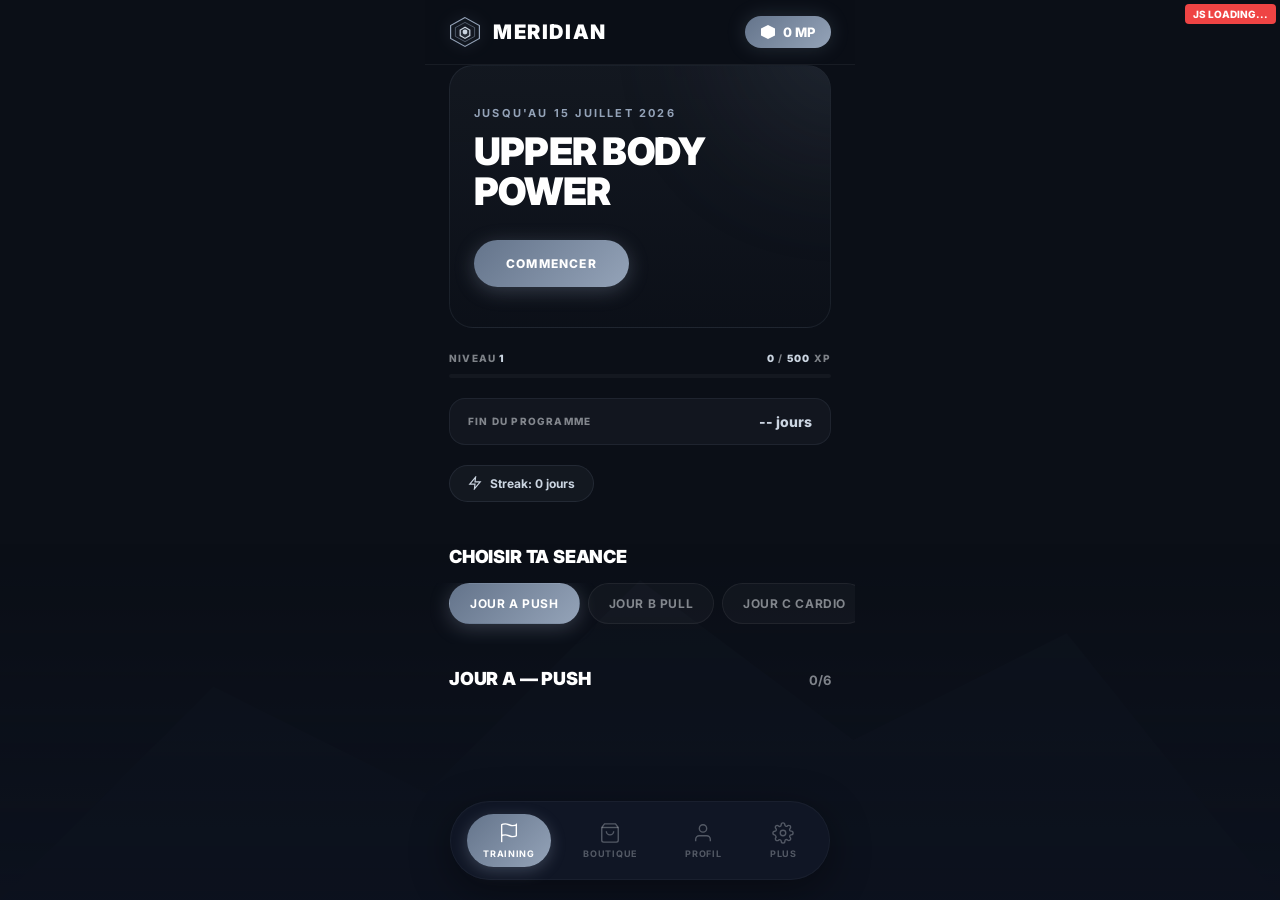
==== index.html @ 2ce43841 "Rename meridian.html to index.html" ====
<!DOCTYPE html>
<html lang="fr">
<head>
<meta charset="UTF-8">
<meta name="viewport" content="width=device-width, initial-scale=1.0, maximum-scale=1.0, user-scalable=no, viewport-fit=cover">
<meta name="apple-mobile-web-app-capable" content="yes">
<meta name="apple-mobile-web-app-status-bar-style" content="black-translucent">
<title>MERIDIAN</title>
<link rel="stylesheet" href="meridian.css">
</head>
<body>
<div id="js-debug">JS LOADING...</div>
<div id="app">

<!-- SCREEN: TRAINING -->
<div class="screen active" id="screen-training">
<div class="top-bar">
  <div class="logo-wrap">
    <svg class="logo-svg" viewBox="0 0 40 40" fill="none">
      <path d="M20 2L2 12v16l18 10 18-10V12L20 2z" stroke="#94a3b8" stroke-width="1.5" fill="none"/>
      <path d="M20 8L8 14.5v11L20 32l12-6.5v-11L20 8z" stroke="#94a3b8" stroke-width="1" fill="none" opacity="0.6"/>
      <path d="M20 14l-6 3.5v7L20 28l6-3.5v-7L20 14z" stroke="#cbd5e1" stroke-width="1.5" fill="rgba(203,213,225,0.1)"/>
      <circle cx="20" cy="20" r="3" fill="#cbd5e1"/>
    </svg>
    <div class="logo-text">MERIDIAN</div>
  </div>
  <div class="mp-balance"><div class="mp-icon"></div><div class="mp-val" id="mp-balance">0 MP</div></div>
</div>
<div class="hero">
  <div class="hero-content">
    <div class="hero-label">Jusqu'au 15 Juillet 2026</div>
    <div class="hero-title" id="hero-program-title">Upper Body<br>Power</div>
    <button class="hero-cta" id="btn-scroll">COMMENCER</button>
  </div>
</div>
<div class="level-bar">
  <div class="level-info"><div class="level-txt">Niveau <span id="user-level">1</span></div><div class="level-txt"><span id="xp-current">0</span> / <span id="xp-next">500</span> XP</div></div>
  <div class="level-track"><div class="level-fill" id="level-fill" style="width:0%"></div></div>
</div>
<div class="countdown-bar">
  <div class="countdown-label">Fin du programme</div>
  <div class="countdown-val" id="countdown-timer">-- jours</div>
</div>
<div class="streak"><svg viewBox="0 0 24 24" fill="none" stroke="currentColor" stroke-width="2"><path d="M13 2L3 14h9l-1 8 10-12h-9l1-8z"/></svg><span id="streak-count">Streak: 0 jours</span></div>
<div class="sec-head"><div class="sec-title">Choisir ta seance</div></div>
<div class="day-selector">
  <button class="day-pill active" data-day="A">Jour A Push</button>
  <button class="day-pill" data-day="B">Jour B Pull</button>
  <button class="day-pill" data-day="C">Jour C Cardio</button>
  <button class="day-pill" data-day="D">Jour D Abdos</button>
</div>
<div class="sec-head"><div class="sec-title" id="ex-title">Jour A — Push</div><div class="sec-count" id="ex-count">0/6</div></div>
<div id="ex-list"></div>
</div>

<!-- SCREEN: SHOP -->
<div class="screen" id="screen-shop">
<div class="top-bar">
  <div class="logo-wrap">
    <svg class="logo-svg" viewBox="0 0 40 40" fill="none">
      <path d="M20 2L2 12v16l18 10 18-10V12L20 2z" stroke="#94a3b8" stroke-width="1.5" fill="none"/>
      <path d="M20 8L8 14.5v11L20 32l12-6.5v-11L20 8z" stroke="#94a3b8" stroke-width="1" fill="none" opacity="0.6"/>
      <path d="M20 14l-6 3.5v7L20 28l6-3.5v-7L20 14z" stroke="#cbd5e1" stroke-width="1.5" fill="rgba(203,213,225,0.1)"/>
      <circle cx="20" cy="20" r="3" fill="#cbd5e1"/>
    </svg>
    <div class="logo-text">BOUTIQUE</div>
  </div>
  <div class="mp-balance"><div class="mp-icon"></div><div class="mp-val" id="mp-balance-shop">0 MP</div></div>
</div>
<div class="sec-head"><div class="sec-title">Categories</div></div>
<div class="shop-cats">
  <button class="shop-cat a" data-cat="all">Tout</button>
  <button class="shop-cat" data-cat="snack">Snack</button>
  <button class="shop-cat" data-cat="clothes">Vetements</button>
  <button class="shop-cat" data-cat="shoes">Chaussures</button>
  <button class="shop-cat" data-cat="other">Autres</button>
</div>
<div class="shop-grid" id="shop-grid"></div>
<div style="height:40px"></div>
<div class="sec-head"><div class="sec-title">Inventaire</div></div>
<div class="hist-list" id="inventory-list" style="padding-bottom:20px"></div>
</div>

<!-- SCREEN: PROFILE -->
<div class="screen" id="screen-profile">
<div class="top-bar">
  <div class="logo-wrap">
    <svg class="logo-svg" viewBox="0 0 40 40" fill="none">
      <path d="M20 2L2 12v16l18 10 18-10V12L20 2z" stroke="#94a3b8" stroke-width="1.5" fill="none"/>
      <path d="M20 8L8 14.5v11L20 32l12-6.5v-11L20 8z" stroke="#94a3b8" stroke-width="1" fill="none" opacity="0.6"/>
      <path d="M20 14l-6 3.5v7L20 28l6-3.5v-7L20 14z" stroke="#cbd5e1" stroke-width="1.5" fill="rgba(203,213,225,0.1)"/>
      <circle cx="20" cy="20" r="3" fill="#cbd5e1"/>
    </svg>
    <div class="logo-text">PROFIL</div>
  </div>
  <div class="mp-balance"><div class="mp-icon"></div><div class="mp-val" id="mp-balance-profile">0 MP</div></div>
</div>
<div class="sec-head"><div class="sec-title">Statistiques</div></div>
<div class="stats-grid">
  <div class="stat-card"><div class="stat-v" id="stat-workouts">0</div><div class="stat-l">Seances</div></div>
  <div class="stat-card"><div class="stat-v" id="stat-minutes">0</div><div class="stat-l">Minutes</div></div>
  <div class="stat-card"><div class="stat-v" id="stat-mp-earned">0</div><div class="stat-l">MP Gagnes</div></div>
  <div class="stat-card"><div class="stat-v" id="stat-streak">0</div><div class="stat-l">Streak Jours</div></div>
</div>
<div class="sec-head"><div class="sec-title">Historique</div></div>
<div class="hist-list" id="hist-list"></div>
</div>

<!-- SCREEN: SETTINGS -->
<div class="screen" id="screen-settings">
<div class="top-bar">
  <div class="logo-wrap">
    <svg class="logo-svg" viewBox="0 0 40 40" fill="none">
      <path d="M20 2L2 12v16l18 10 18-10V12L20 2z" stroke="#94a3b8" stroke-width="1.5" fill="none"/>
      <path d="M20 8L8 14.5v11L20 32l12-6.5v-11L20 8z" stroke="#94a3b8" stroke-width="1" fill="none" opacity="0.6"/>
      <path d="M20 14l-6 3.5v7L20 28l6-3.5v-7L20 14z" stroke="#cbd5e1" stroke-width="1.5" fill="rgba(203,213,225,0.1)"/>
      <circle cx="20" cy="20" r="3" fill="#cbd5e1"/>
    </svg>
    <div class="logo-text">PARAMETRES</div>
  </div>
</div>
<div style="padding:24px;">
  <div style="font-size:15px;font-weight:800;color:#fff;margin-bottom:16px;letter-spacing:-0.01em;text-transform:uppercase;">A propos de Meridian Points</div>
  <p style="font-size:14px;color:var(--text-dim);line-height:1.7;margin-bottom:24px;font-weight:500;">1 MP = 0.01 EUR (1 centime). Gagne des MP en completant tes exercices et echange-les contre des recompenses dans la boutique. Le programme se termine mi-juillet.</p>
  <div style="font-size:15px;font-weight:800;color:#fff;margin-bottom:16px;letter-spacing:-0.01em;text-transform:uppercase;">Regles</div>
  <p style="font-size:14px;color:var(--text-dim);line-height:1.7;font-weight:500;">
    - Jour A: Push (pecs, epaules, triceps) — MACHINES UNIQUEMENT.<br>
    - Jour B: Pull (dos, biceps) — MACHINES UNIQUEMENT.<br>
    - Jour C: Cardio — Tapis, Stepper, Rameur, Velo elliptique.<br>
    - Jour D: Abdos — MACHINES UNIQUEMENT.<br>
    - Completer un exercice = MP + XP.<br>
    - Streak bonus: +10% MP par jour consecutif.<br>
    - 1 MP = 0.01 EUR.
  </p>
  <button class="btn-p" id="btn-reset" style="margin-top:30px;width:100%;">REINITIALISER LA PROGRESSION</button>
</div>
</div>

<nav class="nav">
<button class="nav-item a" data-screen="training">
  <svg viewBox="0 0 24 24" fill="none" stroke="currentColor" stroke-width="1.5"><path d="M4 15s1-1 4-1 5 2 8 2 4-1 4-1V3s-1 1-4 1-5-2-8-2-4 1-4 1z"/><line x1="4" y1="22" x2="4" y2="15"/></svg>
  Training
</button>
<button class="nav-item" data-screen="shop">
  <svg viewBox="0 0 24 24" fill="none" stroke="currentColor" stroke-width="1.5"><path d="M6 2L3 6v14a2 2 0 002 2h14a2 2 0 002-2V6l-3-4z"/><line x1="3" y1="6" x2="21" y2="6"/><path d="M16 10a4 4 0 01-8 0"/></svg>
  Boutique
</button>
<button class="nav-item" data-screen="profile">
  <svg viewBox="0 0 24 24" fill="none" stroke="currentColor" stroke-width="1.5"><path d="M20 21v-2a4 4 0 00-4-4H8a4 4 0 00-4 4v2"/><circle cx="12" cy="7" r="4"/></svg>
  Profil
</button>
<button class="nav-item" data-screen="settings">
  <svg viewBox="0 0 24 24" fill="none" stroke="currentColor" stroke-width="1.5"><circle cx="12" cy="12" r="3"/><path d="M19.4 15a1.65 1.65 0 00.33 1.82l.06.06a2 2 0 010 2.83 2 2 0 01-2.83 0l-.06-.06a1.65 1.65 0 00-1.82-.33 1.65 1.65 0 00-1 1.51V21a2 2 0 01-2 2 2 2 0 01-2-2v-.09A1.65 1.65 0 009 19.4a1.65 1.65 0 00-1.82.33l-.06.06a2 2 0 01-2.83 0 2 2 0 010-2.83l-.06-.06a1.65 1.65 0 00-.33-1.82 1.65 1.65 0 00-1.51-1H3a2 2 0 01-2-2 2 2 0 012-2h.09A1.65 1.65 0 004.6 9a1.65 1.65 0 00-.33-1.82l-.06-.06a2 2 0 010-2.83 2 2 0 012.83 0l.06.06a1.65 1.65 0 001.82.33H9a1.65 1.65 0 001-1.51V3a2 2 0 012-2 2 2 0 012 2v.09a1.65 1.65 0 001 1.51 1.65 1.65 0 001.82-.33l.06-.06a2 2 0 012.83 0 2 2 0 010 2.83l-.06.06a1.65 1.65 0 00-.33 1.82V9a1.65 1.65 0 001.51 1H21a2 2 0 012 2 2 2 0 01-2 2h-.09a1.65 1.65 0 00-1.51 1z"/></svg>
  Plus
</button>
</nav>

<div class="workout" id="workout">
<div class="w-head"><div class="w-title">Exercice en cours</div><button class="w-close" id="w-close">&times;</button></div>
<div class="w-body">
  <div class="timer" id="timer">00:00<span class="ms">.00</span></div>
  <div class="w-name" id="w-name">--</div>
  <div class="w-info" id="w-info">--</div>
  <div class="w-prog"><div class="w-prog-bar" id="w-prog-bar"></div></div>
  <div class="w-actions">
    <button class="btn-p btn-v" id="btn-complete">EXERCICE TERMINE</button>
    <button class="btn-s" id="btn-cancel">Annuler</button>
  </div>
</div>
</div>

<div class="comp" id="comp">
<div class="comp-card">
  <div class="comp-head"><div class="comp-title">Exercice Complete</div><div class="comp-sub" id="comp-sub">--</div></div>
  <div class="comp-mp"><div class="mp-icon"></div><div class="mp-earn" id="comp-mp">+0 MP</div></div>
  <div class="fg"><label class="fl">Poids / Resistance (kg)</label><input type="number" class="fi" id="input-weight" placeholder="Ex: 45"></div>
  <div class="fg"><label class="fl">Ressenti</label><div class="rg"><button class="rb" data-r="1">Facile</button><button class="rb sel" data-r="2">Moyen</button><button class="rb" data-r="3">Dur</button></div></div>
  <div class="fg"><label class="fl">Duree: <span id="comp-time">00:00</span></label></div>
  <button class="btn-p btn-v" id="btn-submit">VALIDER & GAGNER MP</button>
</div>
</div>

<div class="info-modal" id="info-modal">
<div class="info-card">
  <h3 id="info-title">--</h3>
  <p id="info-desc">--</p>
  <div id="info-details"></div>
  <button class="btn-p" id="btn-info-close" style="width:100%;margin-top:20px;">Fermer</button>
</div>
</div>

<div class="toast" id="toast"><div class="mp-icon"></div><div class="toast-txt" id="toast-txt">Notification</div></div>

</div>

<script src="meridian.js"></script>
</body>
</html>
---- meridian.css ----
/* MERIDIAN ARCTIC THEME */
@import url('https://fonts.googleapis.com/css2?family=Inter:wght@300;400;500;600;700;800;900&display=swap');

:root {
  --bg: #0b0f17;
  --bg-light: #111827;
  --card: rgba(255,255,255,0.02);
  --card-border: rgba(255,255,255,0.06);
  --glass: rgba(255,255,255,0.03);
  --text: #f1f5f9;
  --text-dim: rgba(241,245,249,0.5);
  --text-muted: rgba(241,245,249,0.3);
  --accent: #94a3b8;
  --accent-light: #cbd5e1;
  --accent-dark: #64748b;
  --accent-glow: rgba(148,163,184,0.2);
  --gradient-accent: linear-gradient(135deg, #64748b 0%, #94a3b8 100%);
  --gradient-card: linear-gradient(180deg, rgba(148,163,184,0.06) 0%, rgba(148,163,184,0.01) 100%);
  --font: 'Inter', -apple-system, BlinkMacSystemFont, sans-serif;
}

* { margin:0; padding:0; box-sizing:border-box; -webkit-tap-highlight-color: transparent; }
html, body { width:100%; height:100%; overflow:hidden; background:var(--bg); font-family:var(--font); color:var(--text); -webkit-font-smoothing:antialiased; }

#app { width:100%; height:100%; max-width:430px; margin:0 auto; position:relative; overflow:hidden; background:var(--bg); display:flex; flex-direction:column; }

/* Background mountain effect */
#app::before {
  content:''; position:fixed; bottom:0; left:0; right:0; height:40%; 
  background: linear-gradient(to top, rgba(15,23,42,0.9) 0%, transparent 100%),
              url('data:image/svg+xml,<svg xmlns="http://www.w3.org/2000/svg" viewBox="0 0 1200 600"><path d="M0,600 L200,400 L400,500 L600,300 L800,450 L1000,350 L1200,600 Z" fill="%231e293b" opacity="0.3"/></svg>');
  background-size: cover; background-position: bottom; pointer-events:none; z-index:0; opacity:0.4;
}

.screen { flex:1; overflow-y:auto; overflow-x:hidden; -webkit-overflow-scrolling:touch; scrollbar-width:none; display:none; padding-bottom: calc(100px + env(safe-area-inset-bottom, 0px)); position:relative; z-index:1; }
.screen::-webkit-scrollbar { display:none; }
.screen.active { display:block; }

/* TOP BAR */
.top-bar { position:sticky; top:0; z-index:100; background:rgba(11,15,23,0.9); backdrop-filter:blur(20px); padding: calc(env(safe-area-inset-top, 0px) + 16px) 24px 16px; display:flex; align-items:center; justify-content:space-between; border-bottom:1px solid var(--card-border); }
.logo-wrap { display:flex; align-items:center; gap:12px; }
.logo-svg { width:32px; height:32px; filter:drop-shadow(0 0 8px rgba(148,163,184,0.4)); }
.logo-text { font-size:20px; font-weight:900; letter-spacing:0.08em; color:#fff; text-transform:uppercase; }
.mp-balance { display:flex; align-items:center; gap:8px; background:var(--gradient-accent); padding:8px 16px; border-radius:999px; box-shadow:0 0 20px var(--accent-glow); }
.mp-icon { width:14px; height:14px; background:#fff; clip-path:polygon(50% 0%, 100% 25%, 100% 75%, 50% 100%, 0% 75%, 0% 25%); }
.mp-val { font-size:13px; font-weight:800; color:#fff; }

/* HERO */
.hero { position:relative; margin:0 24px 24px; padding:40px 24px; border-radius:24px; overflow:hidden; background:var(--gradient-card); border:1px solid rgba(148,163,184,0.1); }
.hero::after { content:''; position:absolute; top:-50%; right:-30%; width:200px; height:200px; background:var(--accent); filter:blur(80px); opacity:0.15; border-radius:50%; }
.hero-content { position:relative; z-index:2; }
.hero-label { font-size:11px; font-weight:700; letter-spacing:0.2em; text-transform:uppercase; color:var(--accent); margin-bottom:12px; }
.hero-title { font-size:38px; font-weight:900; line-height:1.05; color:#fff; margin-bottom:28px; letter-spacing:-0.02em; text-transform:uppercase; }
.hero-cta { display:inline-flex; align-items:center; gap:10px; background:var(--gradient-accent); color:#fff; border:none; padding:16px 32px; font-family:var(--font); font-size:12px; font-weight:800; letter-spacing:0.1em; text-transform:uppercase; cursor:pointer; border-radius:999px; box-shadow:0 4px 20px rgba(148,163,184,0.3); transition:all 0.2s; }
.hero-cta:active { transform:scale(0.95); }

/* LEVEL */
.level-bar { padding:0 24px 20px; }
.level-info { display:flex; justify-content:space-between; align-items:center; margin-bottom:10px; }
.level-txt { font-size:10px; font-weight:800; letter-spacing:0.12em; text-transform:uppercase; color:var(--text-dim); }
.level-txt span { color:var(--accent-light); font-weight:900; }
.level-track { width:100%; height:4px; background:rgba(255,255,255,0.04); border-radius:999px; position:relative; overflow:hidden; }
.level-fill { position:absolute; left:0; top:0; height:100%; background:var(--gradient-accent); border-radius:999px; width:0%; transition:width 0.6s ease; }

/* COUNTDOWN */
.countdown-bar { margin:0 24px 20px; padding:14px 18px; background:rgba(148,163,184,0.05); border:1px solid rgba(148,163,184,0.1); border-radius:16px; display:flex; align-items:center; justify-content:space-between; }
.countdown-label { font-size:10px; font-weight:800; letter-spacing:0.12em; text-transform:uppercase; color:var(--text-dim); }
.countdown-val { font-size:14px; font-weight:800; color:var(--accent-light); }

/* STREAK */
.streak { display:inline-flex; align-items:center; gap:8px; background:rgba(148,163,184,0.06); border:1px solid rgba(148,163,184,0.12); padding:10px 18px; margin:0 24px 20px; border-radius:999px; }
.streak svg { width:14px; height:14px; color:var(--accent-light); }
.streak span { font-size:12px; font-weight:700; color:var(--accent-light); }

/* DAY SELECTOR */
.day-selector { display:flex; gap:8px; padding:0 24px 20px; overflow-x:auto; scrollbar-width:none; }
.day-selector::-webkit-scrollbar { display:none; }
.day-pill { flex-shrink:0; background:var(--glass); border:1px solid var(--card-border); padding:12px 20px; border-radius:999px; font-family:var(--font); font-size:12px; font-weight:700; color:var(--text-dim); cursor:pointer; transition:all 0.2s; white-space:nowrap; letter-spacing:0.05em; text-transform:uppercase; }
.day-pill.active { background:var(--gradient-accent); color:#fff; border-color:transparent; box-shadow:0 4px 20px rgba(148,163,184,0.3); }

/* SECTION HEADERS */
.sec-head { padding:24px 24px 16px; display:flex; align-items:baseline; justify-content:space-between; }
.sec-title { font-size:18px; font-weight:900; color:#fff; letter-spacing:-0.01em; text-transform:uppercase; }
.sec-count { font-size:13px; color:var(--text-dim); font-weight:700; }

/* EXERCISE CARDS */
.ex-card { background:var(--card); border:1px solid var(--card-border); border-radius:20px; margin:0 24px 14px; padding:24px; position:relative; transition:all 0.2s; overflow:hidden; }
.ex-card::before { content:''; position:absolute; top:0; left:0; right:0; height:2px; background:var(--gradient-accent); opacity:0; transition:opacity 0.2s; }
.ex-card:active::before { opacity:1; }
.ex-card:active { border-color:rgba(148,163,184,0.15); transform:scale(0.98); }
.ex-card.done { opacity:0.35; }
.ex-card.done .ex-name { text-decoration:line-through; color:var(--text-muted); }
.ex-head { display:flex; align-items:flex-start; justify-content:space-between; margin-bottom:16px; position:relative; z-index:1; }
.ex-info { flex:1; }
.ex-cat { font-size:10px; font-weight:800; letter-spacing:0.15em; text-transform:uppercase; color:var(--accent); margin-bottom:8px; }
.ex-name { font-size:18px; font-weight:800; line-height:1.2; color:#fff; margin-bottom:6px; letter-spacing:-0.01em; }
.ex-muscle { font-size:12px; color:var(--text-dim); font-weight:500; }
.ex-mp { display:flex; align-items:center; gap:6px; background:rgba(148,163,184,0.1); padding:8px 14px; border-radius:999px; }
.ex-mp .mp-icon { width:10px; height:10px; background:var(--accent-light); }
.ex-mp .mp-txt { font-size:12px; font-weight:800; color:var(--accent-light); }
.ex-details { display:flex; gap:24px; margin-top:18px; padding-top:18px; border-top:1px solid rgba(255,255,255,0.04); position:relative; z-index:1; }
.det-item { display:flex; flex-direction:column; gap:4px; }
.det-label { font-size:9px; color:var(--text-muted); letter-spacing:0.1em; text-transform:uppercase; font-weight:800; }
.det-val { font-size:14px; font-weight:700; color:#fff; }
.ex-actions { display:flex; gap:10px; margin-top:18px; position:relative; z-index:1; }
.btn-p { flex:1; background:var(--gradient-accent); color:#fff; border:none; padding:14px; font-family:var(--font); font-size:11px; font-weight:800; letter-spacing:0.08em; text-transform:uppercase; cursor:pointer; display:flex; align-items:center; justify-content:center; gap:8px; border-radius:14px; box-shadow:0 4px 15px rgba(148,163,184,0.2); transition:all 0.15s; }
.btn-p:active { transform:scale(0.96); }
.btn-s { flex:1; background:var(--glass); color:#fff; border:1px solid var(--card-border); padding:14px; font-family:var(--font); font-size:11px; font-weight:700; letter-spacing:0.08em; text-transform:uppercase; cursor:pointer; border-radius:14px; transition:all 0.15s; }
.btn-s:active { border-color:rgba(148,163,184,0.2); background:rgba(148,163,184,0.08); }
.btn-v { background:var(--gradient-accent); box-shadow:0 4px 20px rgba(148,163,184,0.3); }

/* WORKOUT TIMER */
.workout { position:fixed; inset:0; z-index:1000; background:var(--bg); display:none; flex-direction:column; }
.workout.active { display:flex; }
.w-head { padding: calc(env(safe-area-inset-top, 0px) + 20px) 24px 20px; display:flex; align-items:center; justify-content:space-between; }
.w-title { font-size:12px; font-weight:800; letter-spacing:0.15em; text-transform:uppercase; color:var(--text-dim); }
.w-close { background:var(--glass); border:1px solid var(--card-border); color:#fff; font-size:20px; cursor:pointer; padding:10px 16px; border-radius:14px; font-family:var(--font); font-weight:700; }
.w-close:active { border-color:rgba(148,163,184,0.2); background:rgba(148,163,184,0.08); }
.w-body { flex:1; display:flex; flex-direction:column; align-items:center; justify-content:center; padding:30px; }
.timer { font-size:80px; font-weight:200; color:#fff; font-variant-numeric:tabular-nums; margin-bottom:30px; text-shadow:0 0 40px rgba(148,163,184,0.4); letter-spacing:-0.02em; }
.timer .ms { font-size:28px; font-weight:300; color:var(--text-dim); }
.w-name { font-size:24px; font-weight:800; color:#fff; margin-bottom:8px; text-align:center; letter-spacing:-0.01em; }
.w-info { font-size:13px; color:var(--text-dim); margin-bottom:50px; text-align:center; font-weight:500; }
.w-prog { width:260px; height:4px; background:rgba(255,255,255,0.04); margin-bottom:50px; border-radius:999px; position:relative; overflow:hidden; }
.w-prog-bar { position:absolute; left:0; top:0; height:100%; background:var(--gradient-accent); width:0%; border-radius:999px; transition:width 0.3s; }
.w-actions { width:100%; max-width:340px; display:flex; flex-direction:column; gap:14px; }

/* COMPLETION MODAL */
.comp { position:fixed; inset:0; z-index:1001; background:rgba(11,15,23,0.97); display:none; align-items:center; justify-content:center; padding:20px; backdrop-filter:blur(20px); }
.comp.active { display:flex; }
.comp-card { background:var(--bg-light); border:1px solid rgba(148,163,184,0.1); border-radius:24px; width:100%; max-width:380px; padding:32px; box-shadow:0 20px 60px rgba(0,0,0,0.5); }
.comp-head { text-align:center; margin-bottom:28px; }
.comp-title { font-size:22px; font-weight:900; color:#fff; margin-bottom:6px; text-transform:uppercase; letter-spacing:0.02em; }
.comp-sub { font-size:13px; color:var(--text-dim); font-weight:500; }
.comp-mp { display:flex; align-items:center; justify-content:center; gap:12px; margin-bottom:28px; padding:20px; background:rgba(148,163,184,0.06); border-radius:16px; border:1px solid rgba(148,163,184,0.1); }
.comp-mp .mp-icon { width:28px; height:28px; background:var(--accent-light); }
.comp-mp .mp-earn { font-size:32px; font-weight:900; color:var(--accent-light); }
.fg { margin-bottom:18px; }
.fl { display:block; font-size:10px; font-weight:800; letter-spacing:0.12em; text-transform:uppercase; color:var(--text-dim); margin-bottom:8px; }
.fi { width:100%; background:rgba(255,255,255,0.03); border:1px solid var(--card-border); color:#fff; padding:16px; font-family:var(--font); font-size:16px; font-weight:600; outline:none; border-radius:14px; transition:all 0.2s; }
.fi:focus { border-color:rgba(148,163,184,0.3); }
.fi::placeholder { color:var(--text-muted); }
.rg { display:flex; gap:10px; margin-bottom:18px; }
.rb { flex:1; background:rgba(255,255,255,0.03); border:1px solid var(--card-border); color:var(--text-dim); padding:16px 8px; font-family:var(--font); font-size:11px; font-weight:700; letter-spacing:0.04em; text-transform:uppercase; cursor:pointer; border-radius:14px; transition:all 0.15s; }
.rb.sel { border-color:var(--accent); color:var(--accent-light); background:rgba(148,163,184,0.08); }

/* SHOP */
.shop-cats { display:flex; gap:8px; padding:0 24px 20px; overflow-x:auto; scrollbar-width:none; }
.shop-cats::-webkit-scrollbar { display:none; }
.shop-cat { flex-shrink:0; background:var(--glass); border:1px solid var(--card-border); padding:12px 20px; font-family:var(--font); font-size:11px; font-weight:700; letter-spacing:0.08em; text-transform:uppercase; color:var(--text-dim); cursor:pointer; white-space:nowrap; border-radius:999px; transition:all 0.15s; }
.shop-cat.a { background:var(--gradient-accent); color:#fff; border-color:transparent; box-shadow:0 4px 20px rgba(148,163,184,0.3); }
.shop-grid { display:grid; grid-template-columns:1fr 1fr; gap:14px; padding:0 24px; }
.shop-item { background:var(--card); border:1px solid var(--card-border); border-radius:20px; overflow:hidden; transition:all 0.2s; }
.shop-item:active { transform:scale(0.97); border-color:rgba(148,163,184,0.15); }
.shop-img { width:100%; height:130px; background:var(--bg-light); display:flex; align-items:center; justify-content:center; overflow:hidden; font-size:60px; }
.shop-info { padding:16px; }
.shop-n { font-size:13px; font-weight:800; color:#fff; margin-bottom:6px; line-height:1.3; letter-spacing:-0.01em; }
.shop-p { display:flex; align-items:center; gap:6px; margin-bottom:4px; }
.shop-p .mp-icon { width:10px; height:10px; background:var(--accent-light); }
.shop-p .pv { font-size:15px; font-weight:900; color:var(--accent-light); }
.shop-e { font-size:11px; color:var(--text-dim); font-weight:500; }
.shop-btn { width:100%; background:var(--gradient-accent); color:#fff; border:none; padding:12px; font-family:var(--font); font-size:11px; font-weight:800; letter-spacing:0.1em; text-transform:uppercase; cursor:pointer; border-radius:12px; margin-top:10px; box-shadow:0 4px 15px rgba(148,163,184,0.2); transition:all 0.15s; }
.shop-btn:active { transform:scale(0.96); }
.shop-btn:disabled { background:rgba(255,255,255,0.03); color:var(--text-muted); box-shadow:none; cursor:not-allowed; }
.shop-btn.owned { background:rgba(34,197,94,0.1); color:#22c55e; border:1px solid rgba(34,197,94,0.2); box-shadow:none; }

/* STATS */
.stats-grid { display:grid; grid-template-columns:1fr 1fr; gap:14px; padding:0 24px 20px; }
.stat-card { background:var(--card); border:1px solid var(--card-border); border-radius:20px; padding:24px 16px; text-align:center; position:relative; overflow:hidden; }
.stat-card::before { content:''; position:absolute; top:0; left:0; right:0; height:2px; background:var(--gradient-accent); opacity:0.4; }
.stat-v { font-size:32px; font-weight:900; color:#fff; margin-bottom:6px; letter-spacing:-0.02em; }
.stat-l { font-size:9px; font-weight:800; letter-spacing:0.15em; text-transform:uppercase; color:var(--text-dim); }

/* HISTORY */
.hist-list { padding:0 24px; }
.hist-item { display:flex; align-items:center; justify-content:space-between; padding:16px 0; border-bottom:1px solid rgba(255,255,255,0.04); }
.hist-left { display:flex; flex-direction:column; gap:4px; }
.hist-ex { font-size:14px; font-weight:800; color:#fff; letter-spacing:-0.01em; }
.hist-meta { font-size:12px; color:var(--text-dim); font-weight:500; }
.hist-mp { display:flex; align-items:center; gap:6px; }
.hist-mp .mp-icon { width:10px; height:10px; background:var(--accent-light); }
.hist-mp .hv { font-size:14px; font-weight:800; color:var(--accent-light); }

/* NAV */
.nav { position:fixed; bottom:20px; left:50%; transform:translateX(-50%); width:calc(100% - 48px); max-width:380px; background:rgba(17,24,39,0.9); backdrop-filter:blur(20px); border:1px solid rgba(255,255,255,0.04); border-radius:999px; display:flex; justify-content:space-around; align-items:center; padding:12px 8px; z-index:100; box-shadow:0 10px 40px rgba(0,0,0,0.4); }
.nav-item { display:flex; flex-direction:column; align-items:center; gap:4px; background:none; border:none; color:var(--text-muted); font-family:var(--font); font-size:9px; font-weight:700; letter-spacing:0.08em; text-transform:uppercase; cursor:pointer; padding:8px 16px; transition:all 0.2s; border-radius:999px; }
.nav-item.a { color:#fff; background:var(--gradient-accent); box-shadow:0 4px 15px rgba(148,163,184,0.3); }
.nav-item svg { width:22px; height:22px; stroke-width:1.5; }

/* TOAST */
.toast { position:fixed; top:calc(60px + env(safe-area-inset-top, 0px)); left:50%; transform:translateX(-50%) translateY(-20px); background:var(--bg-light); border:1px solid rgba(148,163,184,0.2); padding:16px 28px; display:flex; align-items:center; gap:10px; opacity:0; pointer-events:none; transition:all 0.3s; z-index:2000; white-space:nowrap; border-radius:999px; box-shadow:0 10px 40px rgba(0,0,0,0.4); }
.toast.show { opacity:1; transform:translateX(-50%) translateY(0); }
.toast .mp-icon { width:16px; height:16px; background:var(--accent-light); }
.toast-txt { font-size:13px; font-weight:800; color:#fff; }

/* INFO MODAL */
.info-modal { position:fixed; inset:0; z-index:1002; background:rgba(11,15,23,0.97); display:none; align-items:center; justify-content:center; padding:20px; backdrop-filter:blur(20px); }
.info-modal.active { display:flex; }
.info-card { background:var(--bg-light); border:1px solid rgba(148,163,184,0.1); border-radius:24px; width:100%; max-width:380px; max-height:85vh; overflow-y:auto; padding:32px; box-shadow:0 20px 60px rgba(0,0,0,0.5); }
.info-card::-webkit-scrollbar { display:none; }
.info-card h3 { font-size:22px; font-weight:900; color:#fff; margin-bottom:16px; text-transform:uppercase; letter-spacing:0.02em; }
.info-card p { font-size:13px; color:var(--text-dim); line-height:1.7; margin-bottom:14px; font-weight:500; }

/* DEBUG */
#js-debug { position:fixed; top:4px; right:4px; z-index:9999; background:#ef4444; color:#fff; padding:4px 8px; font-size:10px; font-weight:800; border-radius:4px; transition:opacity 0.5s; }
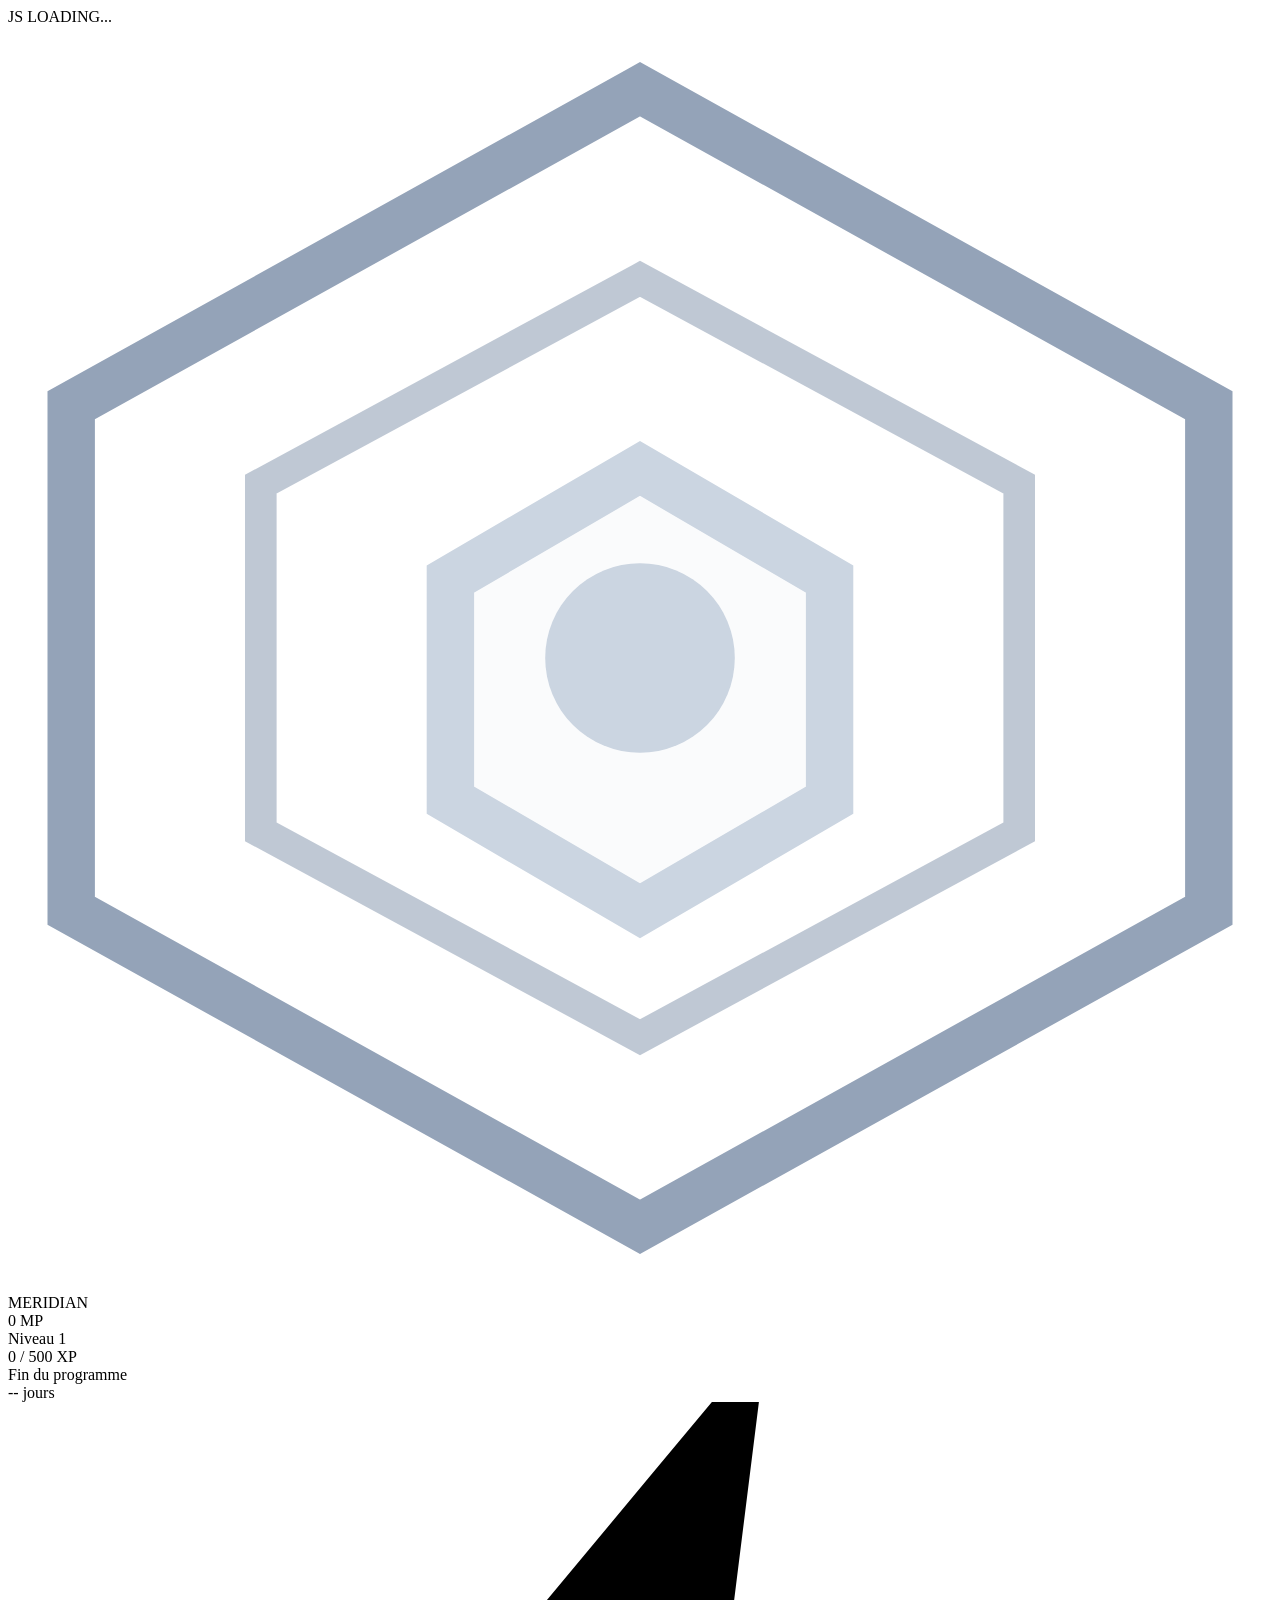
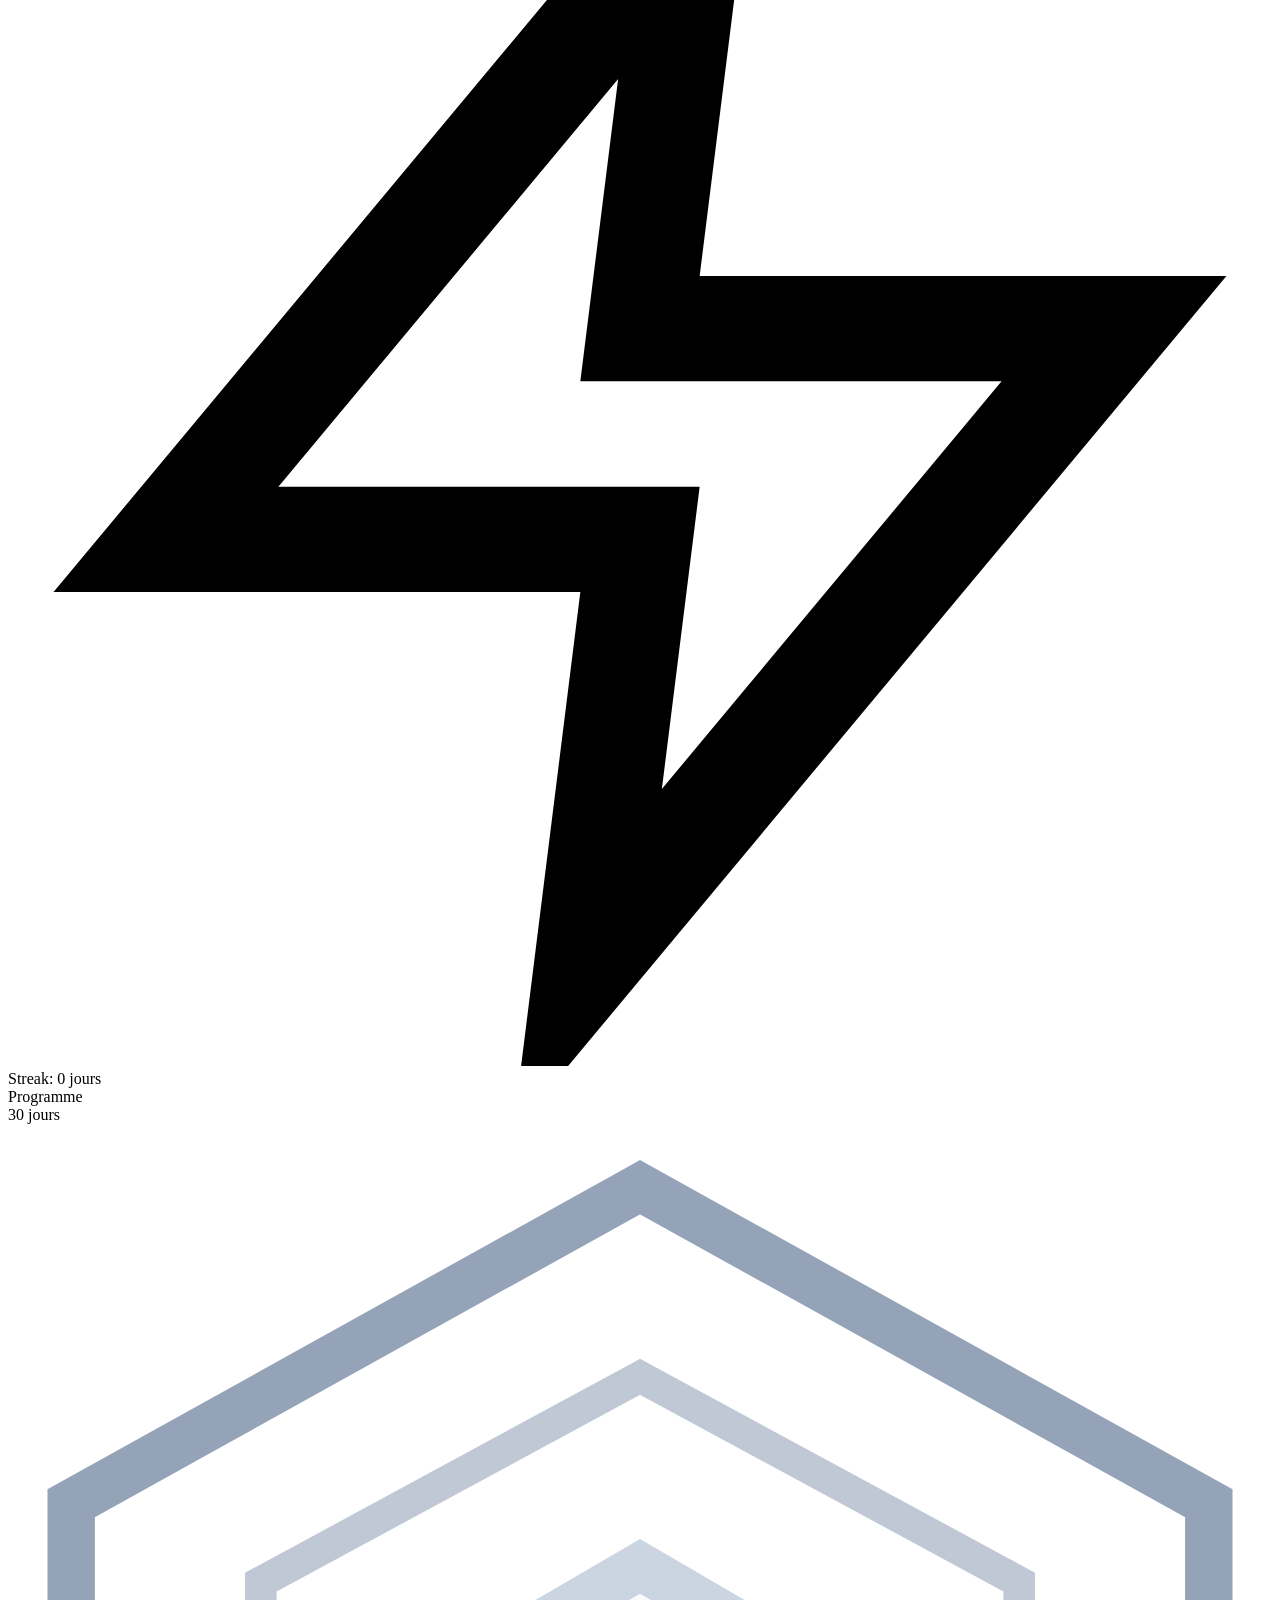
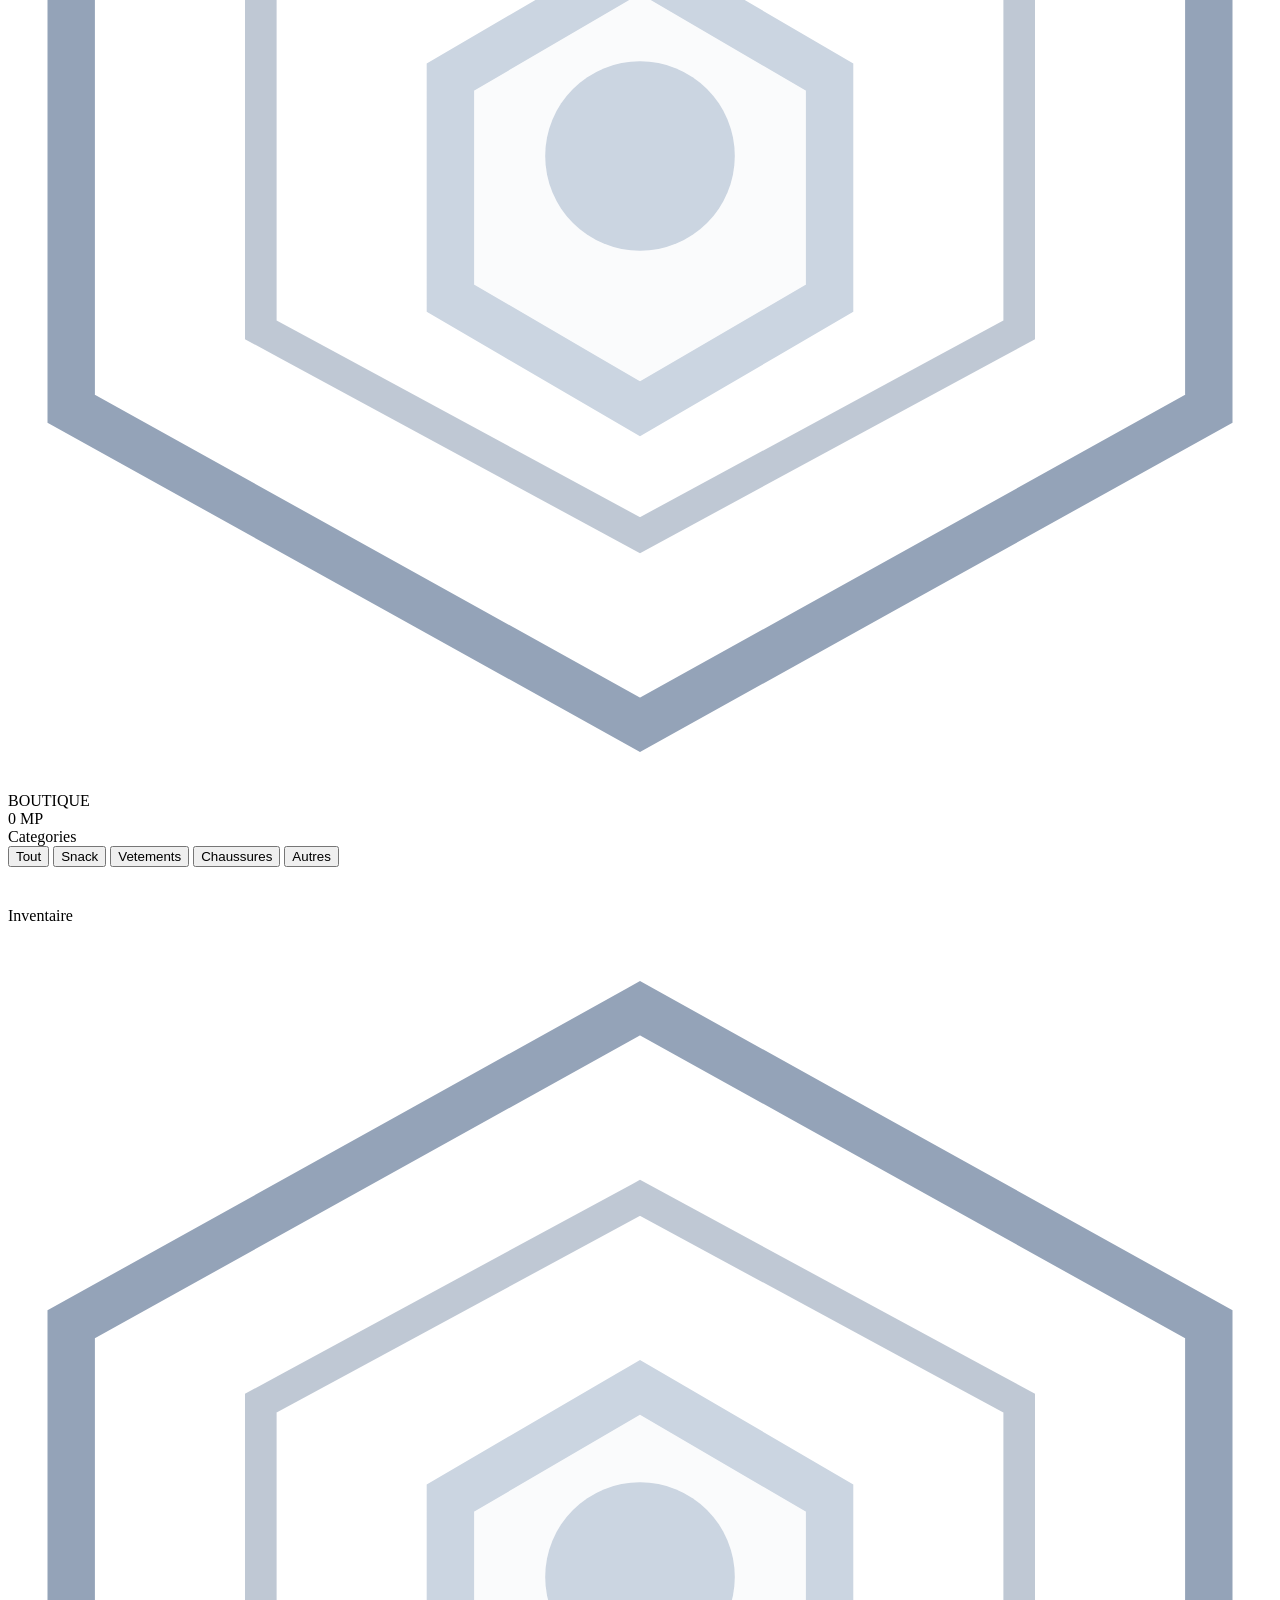
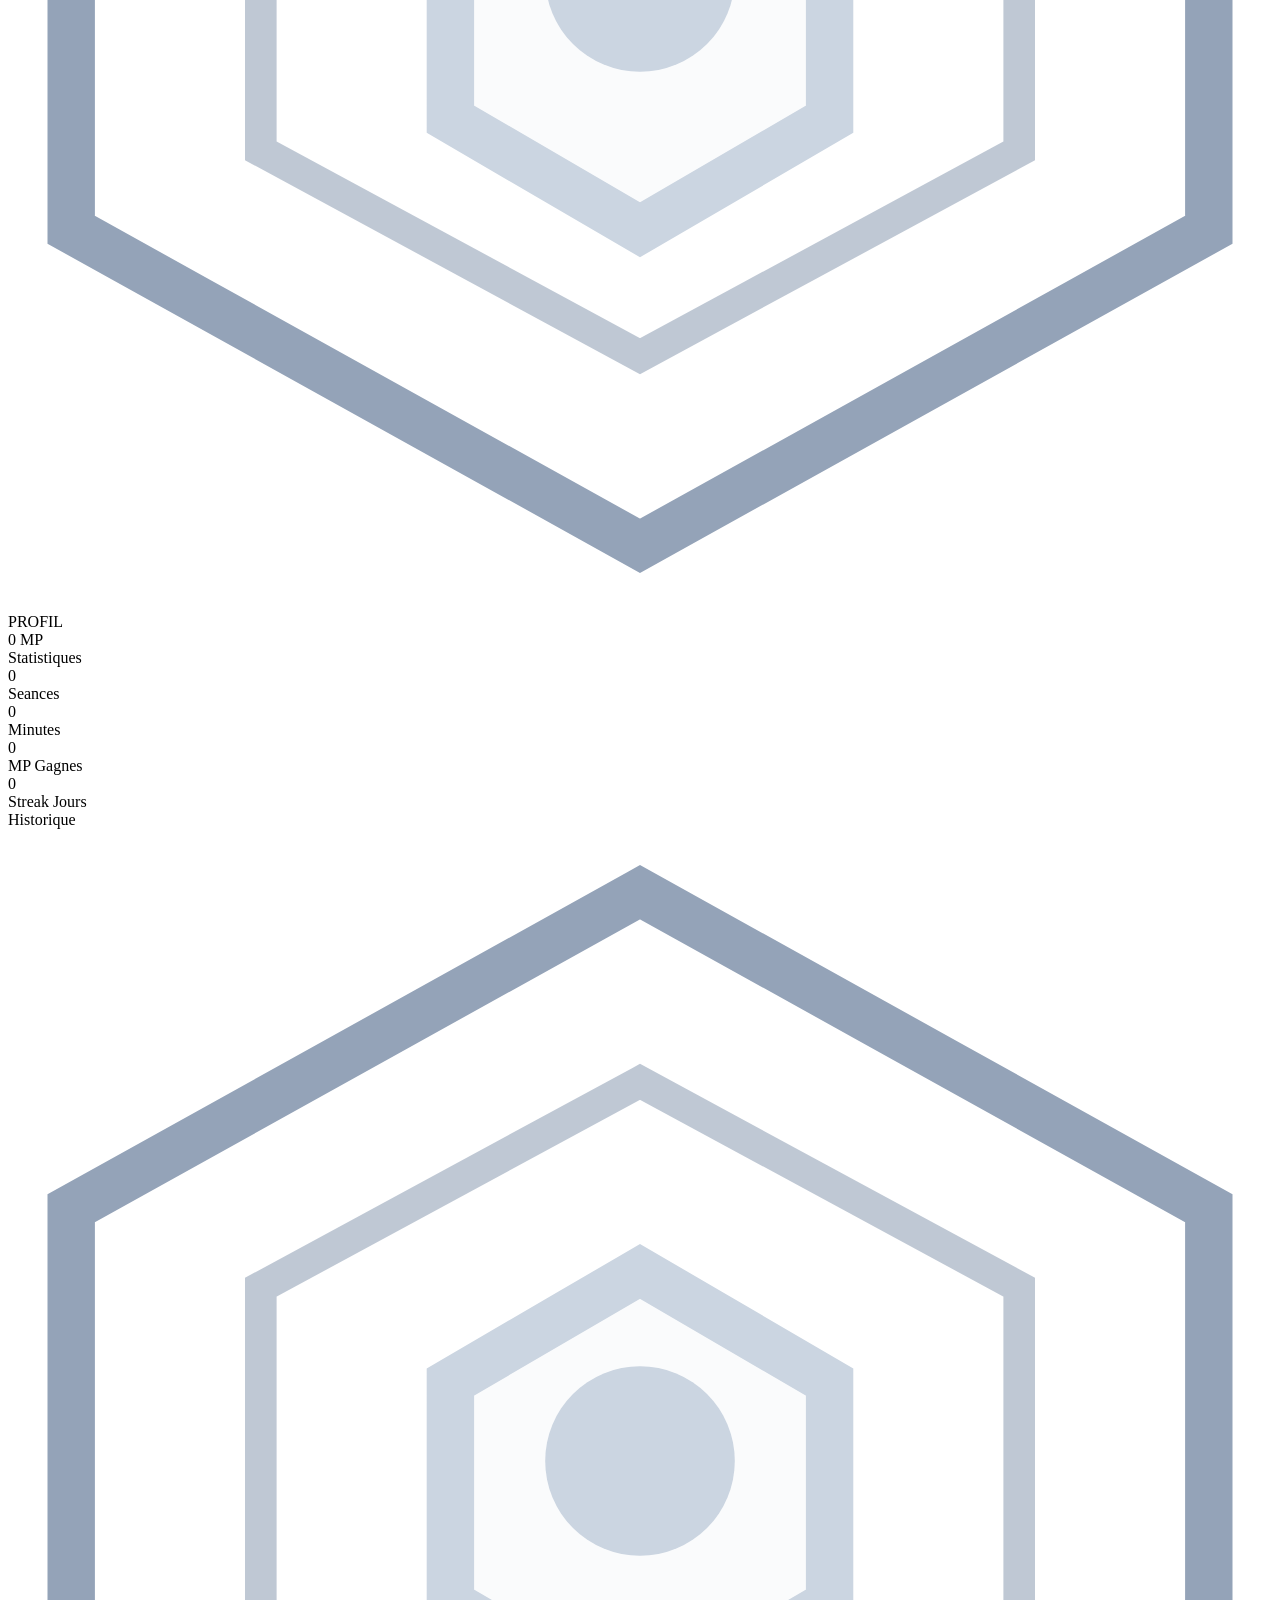
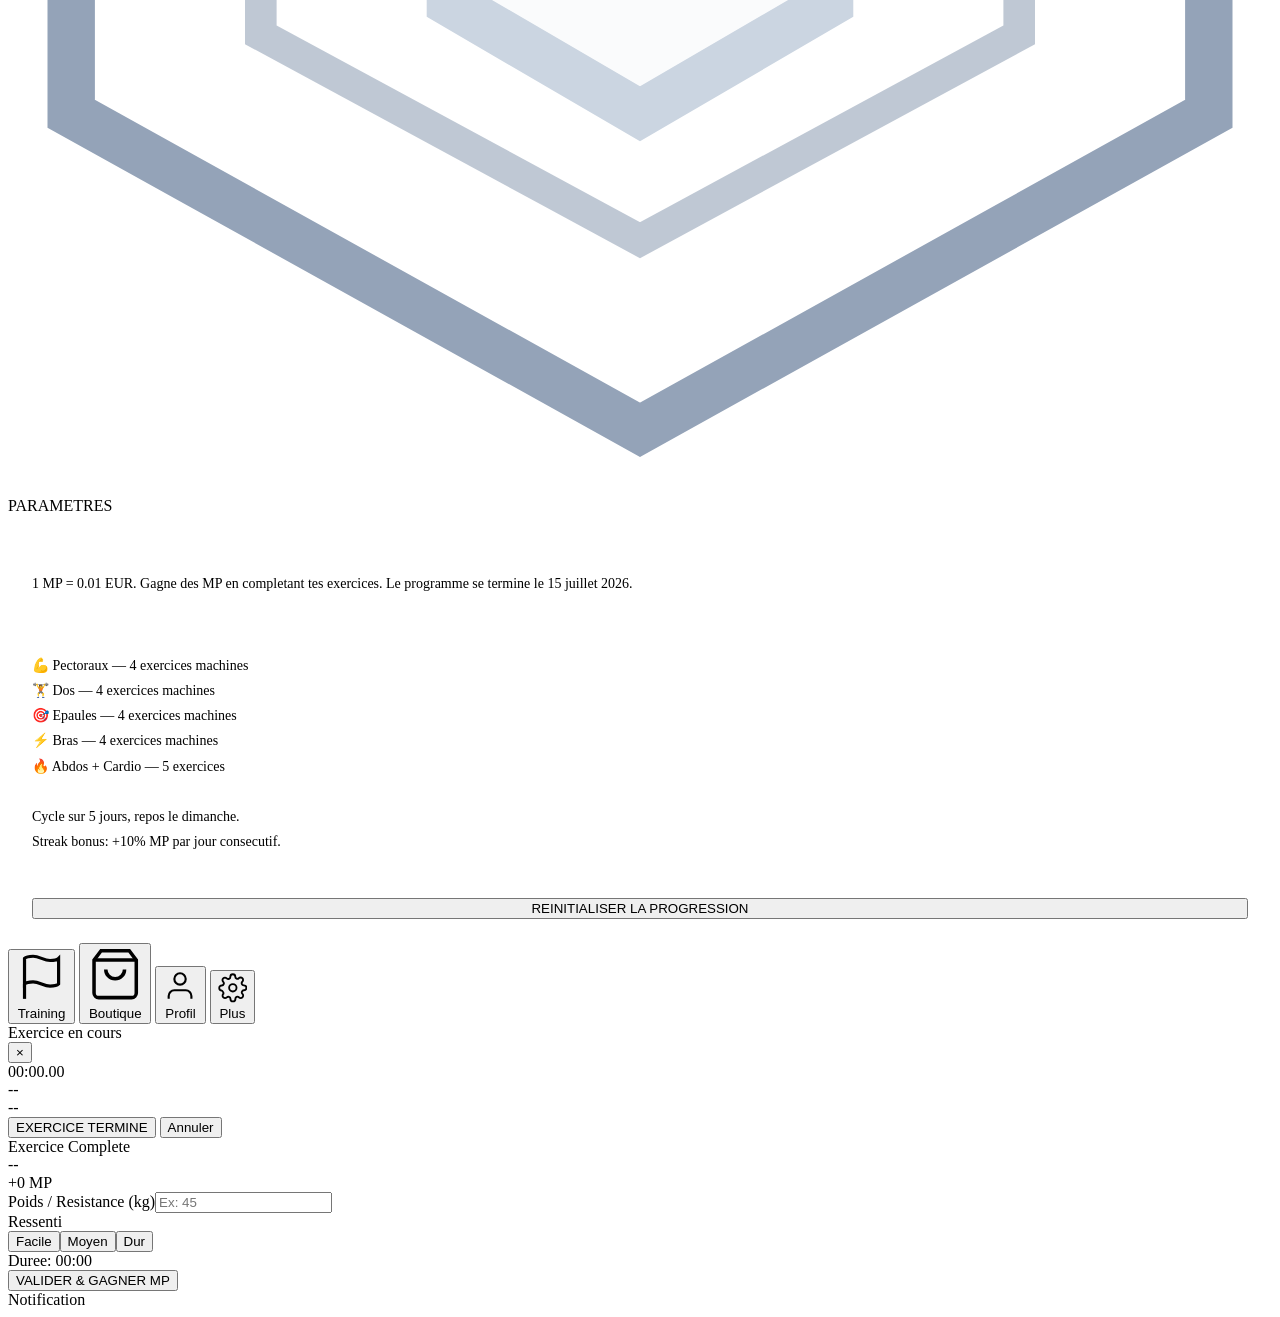
==== commit a3934708: "Update index.html" ====
--- a/index.html
+++ b/index.html
@@ -6,7 +6,7 @@
 <meta name="apple-mobile-web-app-capable" content="yes">
 <meta name="apple-mobile-web-app-status-bar-style" content="black-translucent">
 <title>MERIDIAN</title>
-<link rel="stylesheet" href="meridian.css">
+<link rel="stylesheet" href="meridian_v2.css">
 </head>
 <body>
 <div id="js-debug">JS LOADING...</div>
@@ -14,185 +14,200 @@
 
 <!-- SCREEN: TRAINING -->
 <div class="screen active" id="screen-training">
-<div class="top-bar">
-  <div class="logo-wrap">
-    <svg class="logo-svg" viewBox="0 0 40 40" fill="none">
-      <path d="M20 2L2 12v16l18 10 18-10V12L20 2z" stroke="#94a3b8" stroke-width="1.5" fill="none"/>
-      <path d="M20 8L8 14.5v11L20 32l12-6.5v-11L20 8z" stroke="#94a3b8" stroke-width="1" fill="none" opacity="0.6"/>
-      <path d="M20 14l-6 3.5v7L20 28l6-3.5v-7L20 14z" stroke="#cbd5e1" stroke-width="1.5" fill="rgba(203,213,225,0.1)"/>
-      <circle cx="20" cy="20" r="3" fill="#cbd5e1"/>
-    </svg>
-    <div class="logo-text">MERIDIAN</div>
-  </div>
-  <div class="mp-balance"><div class="mp-icon"></div><div class="mp-val" id="mp-balance">0 MP</div></div>
-</div>
-<div class="hero">
-  <div class="hero-content">
-    <div class="hero-label">Jusqu'au 15 Juillet 2026</div>
-    <div class="hero-title" id="hero-program-title">Upper Body<br>Power</div>
-    <button class="hero-cta" id="btn-scroll">COMMENCER</button>
-  </div>
-</div>
-<div class="level-bar">
-  <div class="level-info"><div class="level-txt">Niveau <span id="user-level">1</span></div><div class="level-txt"><span id="xp-current">0</span> / <span id="xp-next">500</span> XP</div></div>
-  <div class="level-track"><div class="level-fill" id="level-fill" style="width:0%"></div></div>
-</div>
-<div class="countdown-bar">
-  <div class="countdown-label">Fin du programme</div>
-  <div class="countdown-val" id="countdown-timer">-- jours</div>
-</div>
-<div class="streak"><svg viewBox="0 0 24 24" fill="none" stroke="currentColor" stroke-width="2"><path d="M13 2L3 14h9l-1 8 10-12h-9l1-8z"/></svg><span id="streak-count">Streak: 0 jours</span></div>
-<div class="sec-head"><div class="sec-title">Choisir ta seance</div></div>
-<div class="day-selector">
-  <button class="day-pill active" data-day="A">Jour A Push</button>
-  <button class="day-pill" data-day="B">Jour B Pull</button>
-  <button class="day-pill" data-day="C">Jour C Cardio</button>
-  <button class="day-pill" data-day="D">Jour D Abdos</button>
-</div>
-<div class="sec-head"><div class="sec-title" id="ex-title">Jour A — Push</div><div class="sec-count" id="ex-count">0/6</div></div>
-<div id="ex-list"></div>
+  <div class="top-bar">
+    <div class="logo-wrap">
+      <svg class="logo-svg" viewBox="0 0 40 40" fill="none">
+        <path d="M20 2L2 12v16l18 10 18-10V12L20 2z" stroke="#94a3b8" stroke-width="1.5" fill="none"/>
+        <path d="M20 8L8 14.5v11L20 32l12-6.5v-11L20 8z" stroke="#94a3b8" stroke-width="1" fill="none" opacity="0.6"/>
+        <path d="M20 14l-6 3.5v7L20 28l6-3.5v-7L20 14z" stroke="#cbd5e1" stroke-width="1.5" fill="rgba(203,213,225,0.1)"/>
+        <circle cx="20" cy="20" r="3" fill="#cbd5e1"/>
+      </svg>
+      <div class="logo-text">MERIDIAN</div>
+    </div>
+    <div class="mp-balance"><div class="mp-icon"></div><div class="mp-val" id="mp-balance">0 MP</div></div>
+  </div>
+
+  <!-- CALENDAR VIEW -->
+  <div id="view-calendar">
+    <div class="level-bar">
+      <div class="level-info">
+        <div class="level-txt">Niveau <span id="user-level">1</span></div>
+        <div class="level-txt"><span id="xp-current">0</span> / <span id="xp-next">500</span> XP</div>
+      </div>
+      <div class="level-track"><div class="level-fill" id="level-fill" style="width:0%"></div></div>
+    </div>
+    <div class="countdown-bar">
+      <div class="countdown-label">Fin du programme</div>
+      <div class="countdown-val" id="countdown-timer">-- jours</div>
+    </div>
+    <div class="streak"><svg viewBox="0 0 24 24" fill="none" stroke="currentColor" stroke-width="2"><path d="M13 2L3 14h9l-1 8 10-12h-9l1-8z"/></svg><span id="streak-count">Streak: 0 jours</span></div>
+    <div class="sec-head">
+      <div class="sec-title">Programme</div>
+      <div class="sec-count">30 jours</div>
+    </div>
+    <div id="calendar-list"></div>
+  </div>
+
+  <!-- SESSION VIEW -->
+  <div id="view-session" style="display:none">
+    <div class="session-header">
+      <button id="btn-back-session" class="btn-back">
+        <svg viewBox="0 0 24 24" fill="none" stroke="currentColor" stroke-width="2"><path d="M19 12H5M12 5l-7 7 7 7"/></svg>
+        Retour
+      </button>
+      <div class="session-title-block">
+        <span id="session-icon" class="session-icon-big"></span>
+        <div>
+          <div class="session-title-txt" id="session-title">--</div>
+          <div class="session-date-txt" id="session-date">--</div>
+        </div>
+      </div>
+      <div class="session-progress-bar">
+        <div class="session-progress-fill" id="session-progress-fill" style="width:0%"></div>
+      </div>
+      <div class="session-progress-label" id="session-progress-txt">0/0 exercices</div>
+    </div>
+    <div id="session-ex-list"></div>
+    <div id="session-finish-wrap" style="display:none;padding:20px 24px;">
+      <div class="finish-msg">🎉 Seance complete !</div>
+      <button class="btn-p btn-v" style="width:100%;margin-top:12px;" onclick="closeSession()">RETOUR AU PROGRAMME</button>
+    </div>
+  </div>
 </div>
 
 <!-- SCREEN: SHOP -->
 <div class="screen" id="screen-shop">
-<div class="top-bar">
-  <div class="logo-wrap">
-    <svg class="logo-svg" viewBox="0 0 40 40" fill="none">
-      <path d="M20 2L2 12v16l18 10 18-10V12L20 2z" stroke="#94a3b8" stroke-width="1.5" fill="none"/>
-      <path d="M20 8L8 14.5v11L20 32l12-6.5v-11L20 8z" stroke="#94a3b8" stroke-width="1" fill="none" opacity="0.6"/>
-      <path d="M20 14l-6 3.5v7L20 28l6-3.5v-7L20 14z" stroke="#cbd5e1" stroke-width="1.5" fill="rgba(203,213,225,0.1)"/>
-      <circle cx="20" cy="20" r="3" fill="#cbd5e1"/>
-    </svg>
-    <div class="logo-text">BOUTIQUE</div>
-  </div>
-  <div class="mp-balance"><div class="mp-icon"></div><div class="mp-val" id="mp-balance-shop">0 MP</div></div>
-</div>
-<div class="sec-head"><div class="sec-title">Categories</div></div>
-<div class="shop-cats">
-  <button class="shop-cat a" data-cat="all">Tout</button>
-  <button class="shop-cat" data-cat="snack">Snack</button>
-  <button class="shop-cat" data-cat="clothes">Vetements</button>
-  <button class="shop-cat" data-cat="shoes">Chaussures</button>
-  <button class="shop-cat" data-cat="other">Autres</button>
-</div>
-<div class="shop-grid" id="shop-grid"></div>
-<div style="height:40px"></div>
-<div class="sec-head"><div class="sec-title">Inventaire</div></div>
-<div class="hist-list" id="inventory-list" style="padding-bottom:20px"></div>
+  <div class="top-bar">
+    <div class="logo-wrap">
+      <svg class="logo-svg" viewBox="0 0 40 40" fill="none">
+        <path d="M20 2L2 12v16l18 10 18-10V12L20 2z" stroke="#94a3b8" stroke-width="1.5" fill="none"/>
+        <path d="M20 8L8 14.5v11L20 32l12-6.5v-11L20 8z" stroke="#94a3b8" stroke-width="1" fill="none" opacity="0.6"/>
+        <path d="M20 14l-6 3.5v7L20 28l6-3.5v-7L20 14z" stroke="#cbd5e1" stroke-width="1.5" fill="rgba(203,213,225,0.1)"/>
+        <circle cx="20" cy="20" r="3" fill="#cbd5e1"/>
+      </svg>
+      <div class="logo-text">BOUTIQUE</div>
+    </div>
+    <div class="mp-balance"><div class="mp-icon"></div><div class="mp-val" id="mp-balance-shop">0 MP</div></div>
+  </div>
+  <div class="sec-head"><div class="sec-title">Categories</div></div>
+  <div class="shop-cats">
+    <button class="shop-cat a" data-cat="all">Tout</button>
+    <button class="shop-cat" data-cat="snack">Snack</button>
+    <button class="shop-cat" data-cat="clothes">Vetements</button>
+    <button class="shop-cat" data-cat="shoes">Chaussures</button>
+    <button class="shop-cat" data-cat="other">Autres</button>
+  </div>
+  <div class="shop-grid" id="shop-grid"></div>
+  <div style="height:40px"></div>
+  <div class="sec-head"><div class="sec-title">Inventaire</div></div>
+  <div class="hist-list" id="inventory-list" style="padding-bottom:20px"></div>
 </div>
 
 <!-- SCREEN: PROFILE -->
 <div class="screen" id="screen-profile">
-<div class="top-bar">
-  <div class="logo-wrap">
-    <svg class="logo-svg" viewBox="0 0 40 40" fill="none">
-      <path d="M20 2L2 12v16l18 10 18-10V12L20 2z" stroke="#94a3b8" stroke-width="1.5" fill="none"/>
-      <path d="M20 8L8 14.5v11L20 32l12-6.5v-11L20 8z" stroke="#94a3b8" stroke-width="1" fill="none" opacity="0.6"/>
-      <path d="M20 14l-6 3.5v7L20 28l6-3.5v-7L20 14z" stroke="#cbd5e1" stroke-width="1.5" fill="rgba(203,213,225,0.1)"/>
-      <circle cx="20" cy="20" r="3" fill="#cbd5e1"/>
-    </svg>
-    <div class="logo-text">PROFIL</div>
-  </div>
-  <div class="mp-balance"><div class="mp-icon"></div><div class="mp-val" id="mp-balance-profile">0 MP</div></div>
-</div>
-<div class="sec-head"><div class="sec-title">Statistiques</div></div>
-<div class="stats-grid">
-  <div class="stat-card"><div class="stat-v" id="stat-workouts">0</div><div class="stat-l">Seances</div></div>
-  <div class="stat-card"><div class="stat-v" id="stat-minutes">0</div><div class="stat-l">Minutes</div></div>
-  <div class="stat-card"><div class="stat-v" id="stat-mp-earned">0</div><div class="stat-l">MP Gagnes</div></div>
-  <div class="stat-card"><div class="stat-v" id="stat-streak">0</div><div class="stat-l">Streak Jours</div></div>
-</div>
-<div class="sec-head"><div class="sec-title">Historique</div></div>
-<div class="hist-list" id="hist-list"></div>
+  <div class="top-bar">
+    <div class="logo-wrap">
+      <svg class="logo-svg" viewBox="0 0 40 40" fill="none">
+        <path d="M20 2L2 12v16l18 10 18-10V12L20 2z" stroke="#94a3b8" stroke-width="1.5" fill="none"/>
+        <path d="M20 8L8 14.5v11L20 32l12-6.5v-11L20 8z" stroke="#94a3b8" stroke-width="1" fill="none" opacity="0.6"/>
+        <path d="M20 14l-6 3.5v7L20 28l6-3.5v-7L20 14z" stroke="#cbd5e1" stroke-width="1.5" fill="rgba(203,213,225,0.1)"/>
+        <circle cx="20" cy="20" r="3" fill="#cbd5e1"/>
+      </svg>
+      <div class="logo-text">PROFIL</div>
+    </div>
+    <div class="mp-balance"><div class="mp-icon"></div><div class="mp-val" id="mp-balance-profile">0 MP</div></div>
+  </div>
+  <div class="sec-head"><div class="sec-title">Statistiques</div></div>
+  <div class="stats-grid">
+    <div class="stat-card"><div class="stat-v" id="stat-workouts">0</div><div class="stat-l">Seances</div></div>
+    <div class="stat-card"><div class="stat-v" id="stat-minutes">0</div><div class="stat-l">Minutes</div></div>
+    <div class="stat-card"><div class="stat-v" id="stat-mp-earned">0</div><div class="stat-l">MP Gagnes</div></div>
+    <div class="stat-card"><div class="stat-v" id="stat-streak">0</div><div class="stat-l">Streak Jours</div></div>
+  </div>
+  <div class="sec-head"><div class="sec-title">Historique</div></div>
+  <div class="hist-list" id="hist-list"></div>
 </div>
 
 <!-- SCREEN: SETTINGS -->
 <div class="screen" id="screen-settings">
-<div class="top-bar">
-  <div class="logo-wrap">
-    <svg class="logo-svg" viewBox="0 0 40 40" fill="none">
-      <path d="M20 2L2 12v16l18 10 18-10V12L20 2z" stroke="#94a3b8" stroke-width="1.5" fill="none"/>
-      <path d="M20 8L8 14.5v11L20 32l12-6.5v-11L20 8z" stroke="#94a3b8" stroke-width="1" fill="none" opacity="0.6"/>
-      <path d="M20 14l-6 3.5v7L20 28l6-3.5v-7L20 14z" stroke="#cbd5e1" stroke-width="1.5" fill="rgba(203,213,225,0.1)"/>
-      <circle cx="20" cy="20" r="3" fill="#cbd5e1"/>
-    </svg>
-    <div class="logo-text">PARAMETRES</div>
-  </div>
-</div>
-<div style="padding:24px;">
-  <div style="font-size:15px;font-weight:800;color:#fff;margin-bottom:16px;letter-spacing:-0.01em;text-transform:uppercase;">A propos de Meridian Points</div>
-  <p style="font-size:14px;color:var(--text-dim);line-height:1.7;margin-bottom:24px;font-weight:500;">1 MP = 0.01 EUR (1 centime). Gagne des MP en completant tes exercices et echange-les contre des recompenses dans la boutique. Le programme se termine mi-juillet.</p>
-  <div style="font-size:15px;font-weight:800;color:#fff;margin-bottom:16px;letter-spacing:-0.01em;text-transform:uppercase;">Regles</div>
-  <p style="font-size:14px;color:var(--text-dim);line-height:1.7;font-weight:500;">
-    - Jour A: Push (pecs, epaules, triceps) — MACHINES UNIQUEMENT.<br>
-    - Jour B: Pull (dos, biceps) — MACHINES UNIQUEMENT.<br>
-    - Jour C: Cardio — Tapis, Stepper, Rameur, Velo elliptique.<br>
-    - Jour D: Abdos — MACHINES UNIQUEMENT.<br>
-    - Completer un exercice = MP + XP.<br>
-    - Streak bonus: +10% MP par jour consecutif.<br>
-    - 1 MP = 0.01 EUR.
-  </p>
-  <button class="btn-p" id="btn-reset" style="margin-top:30px;width:100%;">REINITIALISER LA PROGRESSION</button>
-</div>
-</div>
-
+  <div class="top-bar">
+    <div class="logo-wrap">
+      <svg class="logo-svg" viewBox="0 0 40 40" fill="none">
+        <path d="M20 2L2 12v16l18 10 18-10V12L20 2z" stroke="#94a3b8" stroke-width="1.5" fill="none"/>
+        <path d="M20 8L8 14.5v11L20 32l12-6.5v-11L20 8z" stroke="#94a3b8" stroke-width="1" fill="none" opacity="0.6"/>
+        <path d="M20 14l-6 3.5v7L20 28l6-3.5v-7L20 14z" stroke="#cbd5e1" stroke-width="1.5" fill="rgba(203,213,225,0.1)"/>
+        <circle cx="20" cy="20" r="3" fill="#cbd5e1"/>
+      </svg>
+      <div class="logo-text">PARAMETRES</div>
+    </div>
+  </div>
+  <div style="padding:24px;">
+    <div style="font-size:15px;font-weight:800;color:#fff;margin-bottom:16px;letter-spacing:-0.01em;text-transform:uppercase;">Meridian Points</div>
+    <p style="font-size:14px;color:var(--text-dim);line-height:1.7;margin-bottom:24px;font-weight:500;">1 MP = 0.01 EUR. Gagne des MP en completant tes exercices. Le programme se termine le 15 juillet 2026.</p>
+    <div style="font-size:15px;font-weight:800;color:#fff;margin-bottom:16px;letter-spacing:-0.01em;text-transform:uppercase;">Splits</div>
+    <p style="font-size:14px;color:var(--text-dim);line-height:1.8;font-weight:500;">
+      💪 Pectoraux — 4 exercices machines<br>
+      🏋️ Dos — 4 exercices machines<br>
+      🎯 Epaules — 4 exercices machines<br>
+      ⚡ Bras — 4 exercices machines<br>
+      🔥 Abdos + Cardio — 5 exercices<br><br>
+      Cycle sur 5 jours, repos le dimanche.<br>
+      Streak bonus: +10% MP par jour consecutif.
+    </p>
+    <button class="btn-p" id="btn-reset" style="margin-top:30px;width:100%;">REINITIALISER LA PROGRESSION</button>
+  </div>
+</div>
+
+<!-- NAV -->
 <nav class="nav">
-<button class="nav-item a" data-screen="training">
-  <svg viewBox="0 0 24 24" fill="none" stroke="currentColor" stroke-width="1.5"><path d="M4 15s1-1 4-1 5 2 8 2 4-1 4-1V3s-1 1-4 1-5-2-8-2-4 1-4 1z"/><line x1="4" y1="22" x2="4" y2="15"/></svg>
-  Training
-</button>
-<button class="nav-item" data-screen="shop">
-  <svg viewBox="0 0 24 24" fill="none" stroke="currentColor" stroke-width="1.5"><path d="M6 2L3 6v14a2 2 0 002 2h14a2 2 0 002-2V6l-3-4z"/><line x1="3" y1="6" x2="21" y2="6"/><path d="M16 10a4 4 0 01-8 0"/></svg>
-  Boutique
-</button>
-<button class="nav-item" data-screen="profile">
-  <svg viewBox="0 0 24 24" fill="none" stroke="currentColor" stroke-width="1.5"><path d="M20 21v-2a4 4 0 00-4-4H8a4 4 0 00-4 4v2"/><circle cx="12" cy="7" r="4"/></svg>
-  Profil
-</button>
-<button class="nav-item" data-screen="settings">
-  <svg viewBox="0 0 24 24" fill="none" stroke="currentColor" stroke-width="1.5"><circle cx="12" cy="12" r="3"/><path d="M19.4 15a1.65 1.65 0 00.33 1.82l.06.06a2 2 0 010 2.83 2 2 0 01-2.83 0l-.06-.06a1.65 1.65 0 00-1.82-.33 1.65 1.65 0 00-1 1.51V21a2 2 0 01-2 2 2 2 0 01-2-2v-.09A1.65 1.65 0 009 19.4a1.65 1.65 0 00-1.82.33l-.06.06a2 2 0 01-2.83 0 2 2 0 010-2.83l-.06-.06a1.65 1.65 0 00-.33-1.82 1.65 1.65 0 00-1.51-1H3a2 2 0 01-2-2 2 2 0 012-2h.09A1.65 1.65 0 004.6 9a1.65 1.65 0 00-.33-1.82l-.06-.06a2 2 0 010-2.83 2 2 0 012.83 0l.06.06a1.65 1.65 0 001.82.33H9a1.65 1.65 0 001-1.51V3a2 2 0 012-2 2 2 0 012 2v.09a1.65 1.65 0 001 1.51 1.65 1.65 0 001.82-.33l.06-.06a2 2 0 012.83 0 2 2 0 010 2.83l-.06.06a1.65 1.65 0 00-.33 1.82V9a1.65 1.65 0 001.51 1H21a2 2 0 012 2 2 2 0 01-2 2h-.09a1.65 1.65 0 00-1.51 1z"/></svg>
-  Plus
-</button>
+  <button class="nav-item a" data-screen="training">
+    <svg viewBox="0 0 24 24" fill="none" stroke="currentColor" stroke-width="1.5"><path d="M4 15s1-1 4-1 5 2 8 2 4-1 4-1V3s-1 1-4 1-5-2-8-2-4 1-4 1z"/><line x1="4" y1="22" x2="4" y2="15"/></svg>
+    Training
+  </button>
+  <button class="nav-item" data-screen="shop">
+    <svg viewBox="0 0 24 24" fill="none" stroke="currentColor" stroke-width="1.5"><path d="M6 2L3 6v14a2 2 0 002 2h14a2 2 0 002-2V6l-3-4z"/><line x1="3" y1="6" x2="21" y2="6"/><path d="M16 10a4 4 0 01-8 0"/></svg>
+    Boutique
+  </button>
+  <button class="nav-item" data-screen="profile">
+    <svg viewBox="0 0 24 24" fill="none" stroke="currentColor" stroke-width="1.5"><path d="M20 21v-2a4 4 0 00-4-4H8a4 4 0 00-4 4v2"/><circle cx="12" cy="7" r="4"/></svg>
+    Profil
+  </button>
+  <button class="nav-item" data-screen="settings">
+    <svg viewBox="0 0 24 24" fill="none" stroke="currentColor" stroke-width="1.5"><circle cx="12" cy="12" r="3"/><path d="M19.4 15a1.65 1.65 0 00.33 1.82l.06.06a2 2 0 010 2.83 2 2 0 01-2.83 0l-.06-.06a1.65 1.65 0 00-1.82-.33 1.65 1.65 0 00-1 1.51V21a2 2 0 01-2 2 2 2 0 01-2-2v-.09A1.65 1.65 0 009 19.4a1.65 1.65 0 00-1.82.33l-.06.06a2 2 0 01-2.83 0 2 2 0 010-2.83l-.06-.06a1.65 1.65 0 00-.33-1.82 1.65 1.65 0 00-1.51-1H3a2 2 0 01-2-2 2 2 0 012-2h.09A1.65 1.65 0 004.6 9a1.65 1.65 0 00-.33-1.82l-.06-.06a2 2 0 010-2.83 2 2 0 012.83 0l.06.06a1.65 1.65 0 001.82.33H9a1.65 1.65 0 001-1.51V3a2 2 0 012-2 2 2 0 012 2v.09a1.65 1.65 0 001 1.51 1.65 1.65 0 001.82-.33l.06-.06a2 2 0 012.83 0 2 2 0 010 2.83l-.06.06a1.65 1.65 0 00-.33 1.82V9a1.65 1.65 0 001.51 1H21a2 2 0 012 2 2 2 0 01-2 2h-.09a1.65 1.65 0 00-1.51 1z"/></svg>
+    Plus
+  </button>
 </nav>
 
+<!-- WORKOUT TIMER -->
 <div class="workout" id="workout">
-<div class="w-head"><div class="w-title">Exercice en cours</div><button class="w-close" id="w-close">&times;</button></div>
-<div class="w-body">
-  <div class="timer" id="timer">00:00<span class="ms">.00</span></div>
-  <div class="w-name" id="w-name">--</div>
-  <div class="w-info" id="w-info">--</div>
-  <div class="w-prog"><div class="w-prog-bar" id="w-prog-bar"></div></div>
-  <div class="w-actions">
-    <button class="btn-p btn-v" id="btn-complete">EXERCICE TERMINE</button>
-    <button class="btn-s" id="btn-cancel">Annuler</button>
-  </div>
-</div>
-</div>
-
+  <div class="w-head"><div class="w-title">Exercice en cours</div><button class="w-close" id="w-close">&times;</button></div>
+  <div class="w-body">
+    <div class="timer" id="timer">00:00<span class="ms">.00</span></div>
+    <div class="w-name" id="w-name">--</div>
+    <div class="w-info" id="w-info">--</div>
+    <div class="w-prog"><div class="w-prog-bar" id="w-prog-bar"></div></div>
+    <div class="w-actions">
+      <button class="btn-p btn-v" id="btn-complete">EXERCICE TERMINE</button>
+      <button class="btn-s" id="btn-cancel">Annuler</button>
+    </div>
+  </div>
+</div>
+
+<!-- COMPLETION MODAL -->
 <div class="comp" id="comp">
-<div class="comp-card">
-  <div class="comp-head"><div class="comp-title">Exercice Complete</div><div class="comp-sub" id="comp-sub">--</div></div>
-  <div class="comp-mp"><div class="mp-icon"></div><div class="mp-earn" id="comp-mp">+0 MP</div></div>
-  <div class="fg"><label class="fl">Poids / Resistance (kg)</label><input type="number" class="fi" id="input-weight" placeholder="Ex: 45"></div>
-  <div class="fg"><label class="fl">Ressenti</label><div class="rg"><button class="rb" data-r="1">Facile</button><button class="rb sel" data-r="2">Moyen</button><button class="rb" data-r="3">Dur</button></div></div>
-  <div class="fg"><label class="fl">Duree: <span id="comp-time">00:00</span></label></div>
-  <button class="btn-p btn-v" id="btn-submit">VALIDER & GAGNER MP</button>
-</div>
-</div>
-
-<div class="info-modal" id="info-modal">
-<div class="info-card">
-  <h3 id="info-title">--</h3>
-  <p id="info-desc">--</p>
-  <div id="info-details"></div>
-  <button class="btn-p" id="btn-info-close" style="width:100%;margin-top:20px;">Fermer</button>
-</div>
+  <div class="comp-card">
+    <div class="comp-head"><div class="comp-title">Exercice Complete</div><div class="comp-sub" id="comp-sub">--</div></div>
+    <div class="comp-mp"><div class="mp-icon"></div><div class="mp-earn" id="comp-mp">+0 MP</div></div>
+    <div class="fg"><label class="fl">Poids / Resistance (kg)</label><input type="number" class="fi" id="input-weight" placeholder="Ex: 45"></div>
+    <div class="fg"><label class="fl">Ressenti</label><div class="rg"><button class="rb" data-r="1">Facile</button><button class="rb sel" data-r="2">Moyen</button><button class="rb" data-r="3">Dur</button></div></div>
+    <div class="fg"><label class="fl">Duree: <span id="comp-time">00:00</span></label></div>
+    <button class="btn-p btn-v" id="btn-submit">VALIDER & GAGNER MP</button>
+  </div>
 </div>
 
 <div class="toast" id="toast"><div class="mp-icon"></div><div class="toast-txt" id="toast-txt">Notification</div></div>
 
 </div>
-
-<script src="meridian.js"></script>
+<script src="meridian_v2.js"></script>
 </body>
 </html>
